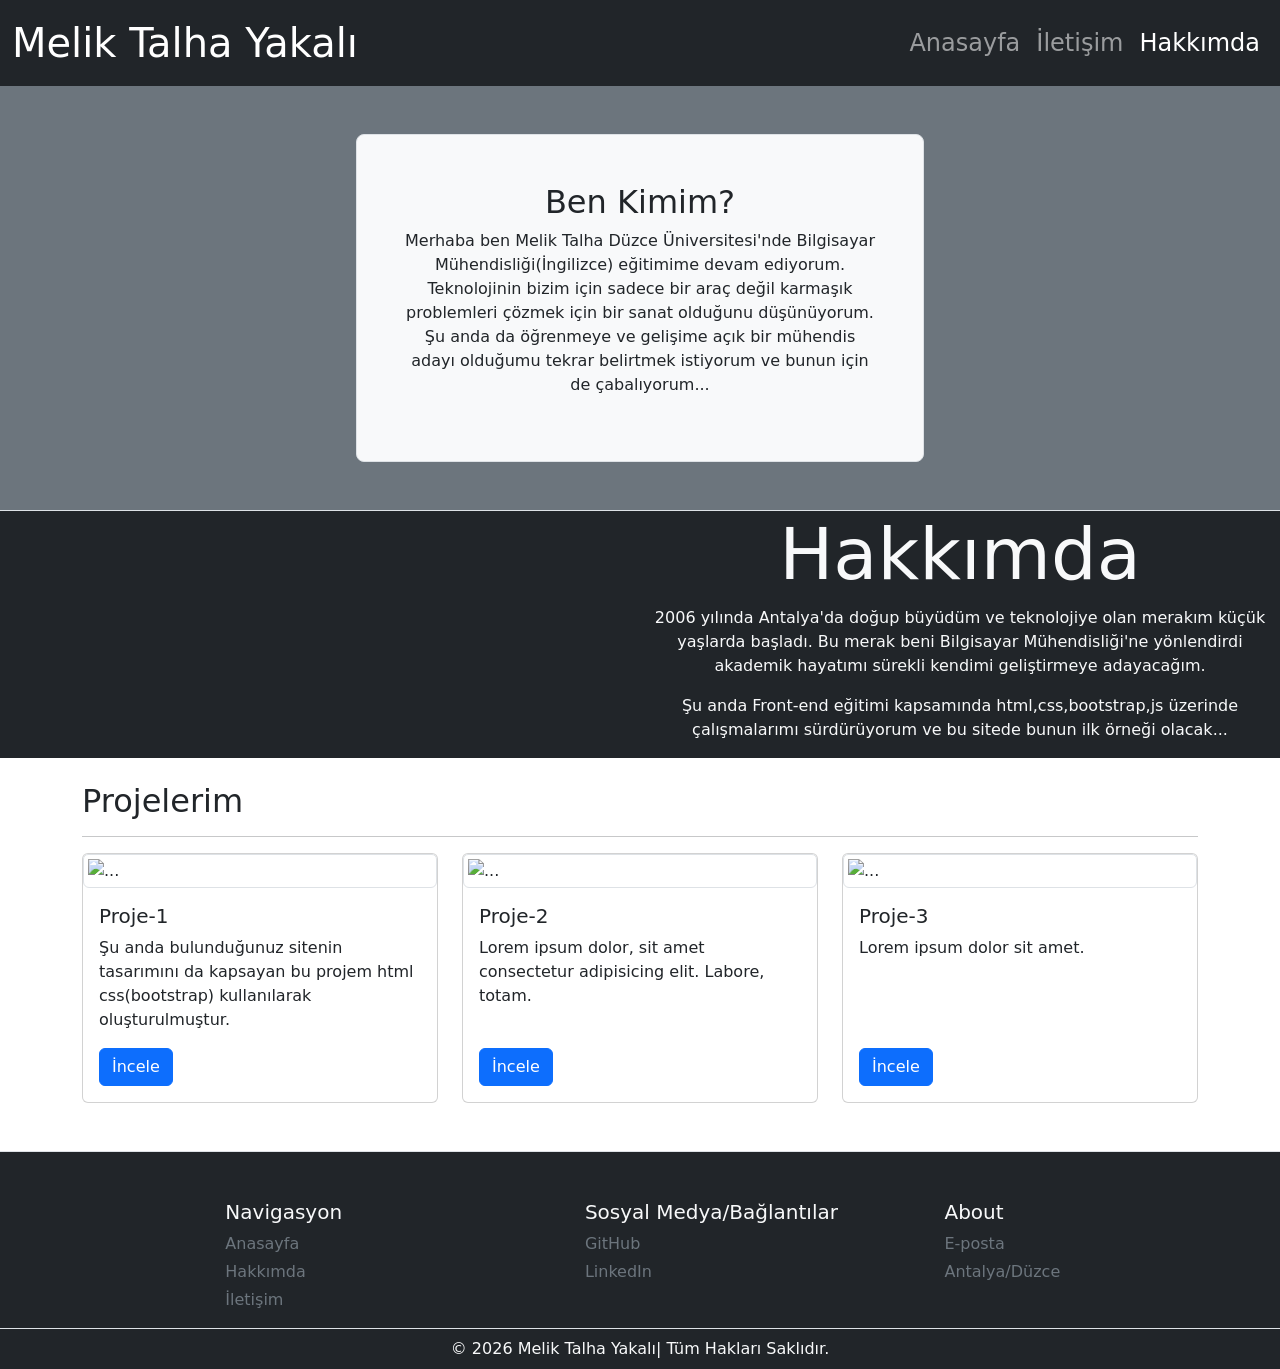
==== about.html @ fb701a8e "site tamamen bootstrap olarak güncellendi." ====
<!DOCTYPE html>
<html lang="en">
<head>
    <meta charset="UTF-8">
    <meta name="viewport" content="width=device-width, initial-scale=1.0">
    <title>Hakkımda</title>
    <link rel="stylesheet" href="css/style.css">
    <link rel="preconnect" href="https://fonts.googleapis.com">
    <link rel="preconnect" href="https://fonts.gstatic.com" crossorigin>
    <link href="https://fonts.googleapis.com/css2?family=Chivo:wght@800&display=swap" rel="stylesheet">
    <link rel="preconnect" href="https://fonts.googleapis.com">
    <link rel="preconnect" href="https://fonts.gstatic.com" crossorigin>
    <link href="https://fonts.googleapis.com/css2?family=Chivo:wght@800&family=Google+Sans:ital,opsz,wght@0,17..18,400..700;1,17..18,400..700&display=swap" rel="stylesheet">
    <link href="https://cdn.jsdelivr.net/npm/bootstrap@5.3.8/dist/css/bootstrap.min.css" rel="stylesheet" integrity="sha384-sRIl4kxILFvY47J16cr9ZwB07vP4J8+LH7qKQnuqkuIAvNWLzeN8tE5YBujZqJLB" crossorigin="anonymous">
</head>
<body>
    
    <!-- Navigation-->
    <nav class="navbar navbar-dark navbar-expand-lg bg-dark">
    <div class="container-fluid">
        <a class="navbar-brand fs-1" href="index.html">Melik Talha Yakalı</a>
        <button class="navbar-toggler" type="button" data-bs-toggle="collapse" data-bs-target="#navbarNav" aria-controls="navbarNav" aria-expanded="false" aria-label="Toggle navigation">
        <span class="navbar-toggler-icon"></span>
        </button>
        <div class="collapse navbar-collapse" id="navbarNav">
        <ul class="navbar-nav ms-auto fs-4">
            <li class="nav-item">
            <a class="nav-link" aria-current="page" href="index.html">Anasayfa</a>
            </li>
            <li class="nav-item">
            <a class="nav-link" href="contact.html">İletişim</a>
            </li>
            <li class="nav-item">
            <a class="nav-link active" href="about.html">Hakkımda</a>
        </ul>
        </div>
    </div>
    </nav>
    <!-- Navigation END -->

    
    <div class="container-fluid mb-4">
         <!-- Hero content-->
        <div class="row bg-secondary p-5 border-bottom">
            <div class="col-sm-6 offset-sm-3">
         <div class="h-100 p-5 bg-light border rounded-3">
            <h2 class="text-center">Ben Kimim?</h2>
            <p class="text-center">Merhaba ben Melik Talha Düzce Üniversitesi'nde Bilgisayar Mühendisliği(İngilizce) eğitimime devam ediyorum. Teknolojinin bizim için sadece bir araç değil karmaşık problemleri çözmek için bir sanat olduğunu düşünüyorum. Şu anda da öğrenmeye ve gelişime açık bir mühendis adayı olduğumu tekrar belirtmek istiyorum ve bunun için de çabalıyorum...</p>
            </div>
        </div>
            </div>
        <!-- Hero content END -->
        <!-- About-me-->
            <div class="row bg-dark">
                <div class="col-sm-6 ms-0 ps-0">
                <img src="https://picsum.photos/id/45/600/300" alt="" class="w-100">
                </div>
                <div class="col-sm-6 text-light d-flex justify-content-center align-items-center">
                    <div class="text-center">
                    <h2 class="display-2">Hakkımda</h2>
                    <p>2006 yılında Antalya'da doğup büyüdüm ve teknolojiye olan merakım küçük yaşlarda başladı. Bu merak beni Bilgisayar Mühendisliği'ne yönlendirdi akademik hayatımı sürekli kendimi geliştirmeye adayacağım. </p>
                    <p>Şu anda Front-end eğitimi kapsamında html,css,bootstrap,js üzerinde çalışmalarımı sürdürüyorum ve bu sitede bunun ilk örneği olacak...</p>
                    </div>
                </div>
            </div>
         <!-- About-me END -->
        </div>

        <!-- Projects -->
         <div class="container">
            <h2>Projelerim</h2>
            <hr>
            <div class="row">
                <div class="col-sm-4">
                    <div class="card h-100">
                    <img src="https://picsum.photos/id/46/600/400" class="card-img-top img-thumbnail" alt="...">
                    <div class="card-body d-flex flex-column">
                        <h5 class="card-title">Proje-1</h5>
                        <p class="card-text">Şu anda bulunduğunuz sitenin tasarımını da kapsayan bu projem html css(bootstrap) kullanılarak oluşturulmuştur.
                        </p>
                        <a href="https://github.com/talhayakali/My-website" class="btn btn-primary mt-auto align-self-start" target="_blank">İncele</a>
                    </div>
                    </div>
                </div>
                <div class="col-sm-4">
                     <div class="card h-100">
                    <img src="https://picsum.photos/id/47/600/400" class="card-img-top img-thumbnail" alt="...">
                    <div class="card-body d-flex flex-column">
                        <h5 class="card-title">Proje-2</h5>
                        <p class="card-text">Lorem ipsum dolor, sit amet consectetur adipisicing elit. Labore, totam.</p>
                        <a href="#" class="btn btn-primary mt-auto align-self-start">İncele</a>
                    </div>
                    </div>
                </div>
                <div class="col-sm-4">
                     <div class="card h-100">
                    <img src="https://picsum.photos/id/48/600/400" class="card-img-top img-thumbnail" alt="...">
                    <div class="card-body d-flex flex-column">
                        <h5 class="card-title">Proje-3</h5>
                        <p class="card-text">Lorem ipsum dolor sit amet.</p>
                        <a href="#" class="btn btn-primary align-self-start mt-auto">İncele</a>
                    </div>
                    </div>
                </div>
            </div>
         </div>
        <!-- Projects end-->
    
    <!-- Footer-->
     <div class="bg-dark text-light mt-5">
        <footer class="pt-4 pt-md-5 border-top">
        <div class="row offset-2">
        <div class="col-6 col-md">
            <h5>Navigasyon</h5>
            <ul class="list-unstyled text-small">
            <li class="mb-1"><a class="link-secondary text-decoration-none" href="index.html">Anasayfa</a></li>
            <li class="mb-1"><a class="link-secondary text-decoration-none" href="about.html">Hakkımda</a></li>
            <li class="mb-1"><a class="link-secondary text-decoration-none" href="contact.html">İletişim</a></li>
            </ul>
        </div>
        <div class="col-6 col-md">
            <h5>Sosyal Medya/Bağlantılar</h5>
            <ul class="list-unstyled text-small">
            <li class="mb-1"><a class="link-secondary text-decoration-none" href="https://github.com/talhayakali" target="_blank">GitHub</a></li>
            <li class="mb-1"><a class="link-secondary text-decoration-none" href="https://www.linkedin.com/in/melik-talha-yakal%C4%B1-802a4a221/" target="_blank">LinkedIn</a></li>
            <li class="mb-1"><a class="link-secondary text-decoration-none" href="#"></a></li>
            <li class="mb-1"><a class="link-secondary text-decoration-none" href="#"></a></li>
            </ul>
        </div>
        <div class="col-6 col-md">
            <h5>About</h5>
            <ul class="list-unstyled text-small">
            <li class="mb-1"><a class="link-secondary text-decoration-none" href="mailto:ty2992948@gmail.com" target="_blank">E-posta</a></li>
            <li class="mb-1"><a class="link-secondary text-decoration-none" href="#location">Antalya/Düzce</a></li>
            <li class="mb-1"><a class="link-secondary text-decoration-none" href="#"></a></li>
            <li class="mb-1"><a class="link-secondary text-decoration-none" href="#"></a></li>
            </ul>
        </div>
        </div>

        <div class="d-flex justify-content-center border-top pb-2 pt-2">
            <p class="mb-0">© 2026 Melik Talha Yakalı| Tüm Hakları Saklıdır.</p>
        </div>
    </footer>
    </div>
    <!-- Footer END -->
     
    
         <!-- <header class="header">
        <a href="index.html"><h1>Melik Talha Yakalı</h1></a>
            <div class="top-bar">
                <a href="index.html">Anasayfa</a>
                <a href="about.html">Hakkımda</a>
                <a href="contact.html">İletişim</a>
        </div>
     </header>

     <div class="container clear">
        
        <div class="content clear">
            <h1>Hakkımda</h1>
            <hr style="    
            border: 0;
            height: 1px;
            background-image: linear-gradient(to right, rgba(0, 0, 0, 0), rgba(0, 0, 0, 0.75), rgba(0, 0, 0, 0));">    
            <div class="content-about-me bg-green">
                <p>
                   Merhaba ben Melik Talha, Antalya'da yaşıyorum fakat eğitim nedeniyle şu an Düzce Üniversitesi'nde Bilgisayar Mühendisliği(İngilizce) bölümünde okuyorum.
                </p>
            </div>
            <div class="content-about-me">
                <p>
                    Şu anda kodluyoruzun Frond-end eğitimiyle de html,css ve js öğreniyorum...
                </p>
            </div>
               <div class="content">
                <h1>Yeteneklerim</h1>
                <hr style="    
                border: 0;
                height: 1px;
                background-image: linear-gradient(to right, rgba(0, 0, 0, 0), rgba(0, 0, 0, 0.75), rgba(0, 0, 0, 0));">                  
                <div class="card card2">
                    <ul>
                        <li>HTML <img src="icon/html-5.png" alt="html-logo">
                            <p>Html'yi geçtiğimiz günlerde öğrendim ve şu an temel bilgilere sahibim kendimi daha da geliştirmeye çalışıyorum...</p>
                        </li>
                    </ul>
                </div>
                <div class="card card2">
                    <ul>
                        <li>CSS <img src="icon/css-3.png" alt="css-logo">
                            <p>CSS'yi temel düzeyde öğrendim ve bu alanda kendimi geliştirmeye çalışıyorum.</p>
                        </li>
                    </ul>
                </div>
                <div class="card card2">
                    <ul>
                        <li>JAVASCRİPT <img src="icon/js.png" alt="js-logo">
                            <p>JavaScript temellerini ilerleyen zamanlarda öğreneceğim ve bu alanda kendimi fazlasıyla geliştireceğim.</p>
                        </li>
                    </ul>
                </div>
               </div>
            </div>
        </div>
     </div>
      -->

      <script src="https://cdn.jsdelivr.net/npm/bootstrap@5.3.8/dist/js/bootstrap.bundle.min.js" integrity="sha384-FKyoEForCGlyvwx9Hj09JcYn3nv7wiPVlz7YYwJrWVcXK/BmnVDxM+D2scQbITxI" crossorigin="anonymous"></script>

</body>
</html>
---- css/style.css ----
/* body{
    margin: 0;
    padding: 0;
}

hr {
    height: 12px;
    border: 0;
    box-shadow: inset 0 12px 12px -12px rgba(0, 0, 0, 0.5);
}

.clear {
    clear: both;
}

.header a {
    text-decoration-line: none;
    color: rgb(58, 54, 54);
    font-family: 'chivo', sans-serif;
    font-size: 20px;
}

.header{
    justify-content: space-around;
    align-items: center;
    display: flex;
    width: 100%;
    font-family: "chivo", sans-serif;
    margin-bottom: 20px;
    padding: 5px;
    text-decoration-line: none;
    color: black;
    background-color: #ABB0CB;
}

.container{
    width: 1000px;
    margin: 50px auto 0;
}

.content {
    width: 800px;
    float: left;
}

.top-bar {
    width: 200px;
    display: flex;
    gap: 30px;
    align-items: center;
    justify-content: center;
    float: right;
}

.bg-red {
    background-color: red;
}

.bg-green {
    background-color: green;
}

.bg-yellow {
    background-color: yellow;
}

.content-about-me {
    float: left;
    margin: 20px;
    padding: 10px;
    font-family:'Times New Roman', Times, serif;
    font-size: 21px;
    color: black;
    align-items: center;
    width: 90%;
    height: 100px;
    border-radius: 20px;
    -webkit-box-shadow: -3px 6px 21px -1px rgba(0,0,0,0.78), -1px 3px 21px -9px rgba(0,0,0,0.8), -1px 3px 21px -9px rgba(0,0,0,0.8); 
    box-shadow: -3px 6px 21px -1px rgba(0,0,0,0.78), -1px 3px 21px -9px rgba(0,0,0,0.8), -1px 3px 21px -9px rgba(0,0,0,0.8);
    background-color: #DCDEE9;
}
.card {
 width: 20%;
 height: 254px;
 background-image: linear-gradient(163deg, #8A4750 0%, #DCDEE9 100%);
 border-radius: 20px;
 transition: all .3s;
 float: left;

}

.card2 {
 width: 24%;
 height: auto;
 padding: 25px;
 margin-right: 3%;
 height: 254px;
 background-color:  #8A4750;
 border-radius: 20px;
 transition: all .2s;
 float: left;
}

.card2:hover {
 transform: scale(0.98);
 border-radius: 20px;
}

.card:hover {
 box-shadow: 0px 0px 30px 1px #191b24;
}

.card ul {
    list-style: none;
    padding: 0;
    margin: 0;
    font-family: 'chivo', sans-serif, monospace;
    color: white;
    font-size: 30px;
}

.card ul p {
    font-size: 18px;
    font-family: "google sans", sans-serif, monospace;
}

.card ul img {
    width: 40px;
    height: 40px;
    margin-left: 10px;
}

h1 {
    font-family: 'chivo', sans-serif, monospace;
    color: #101119;
    text-align: center;
    margin-bottom: 20px;
} */
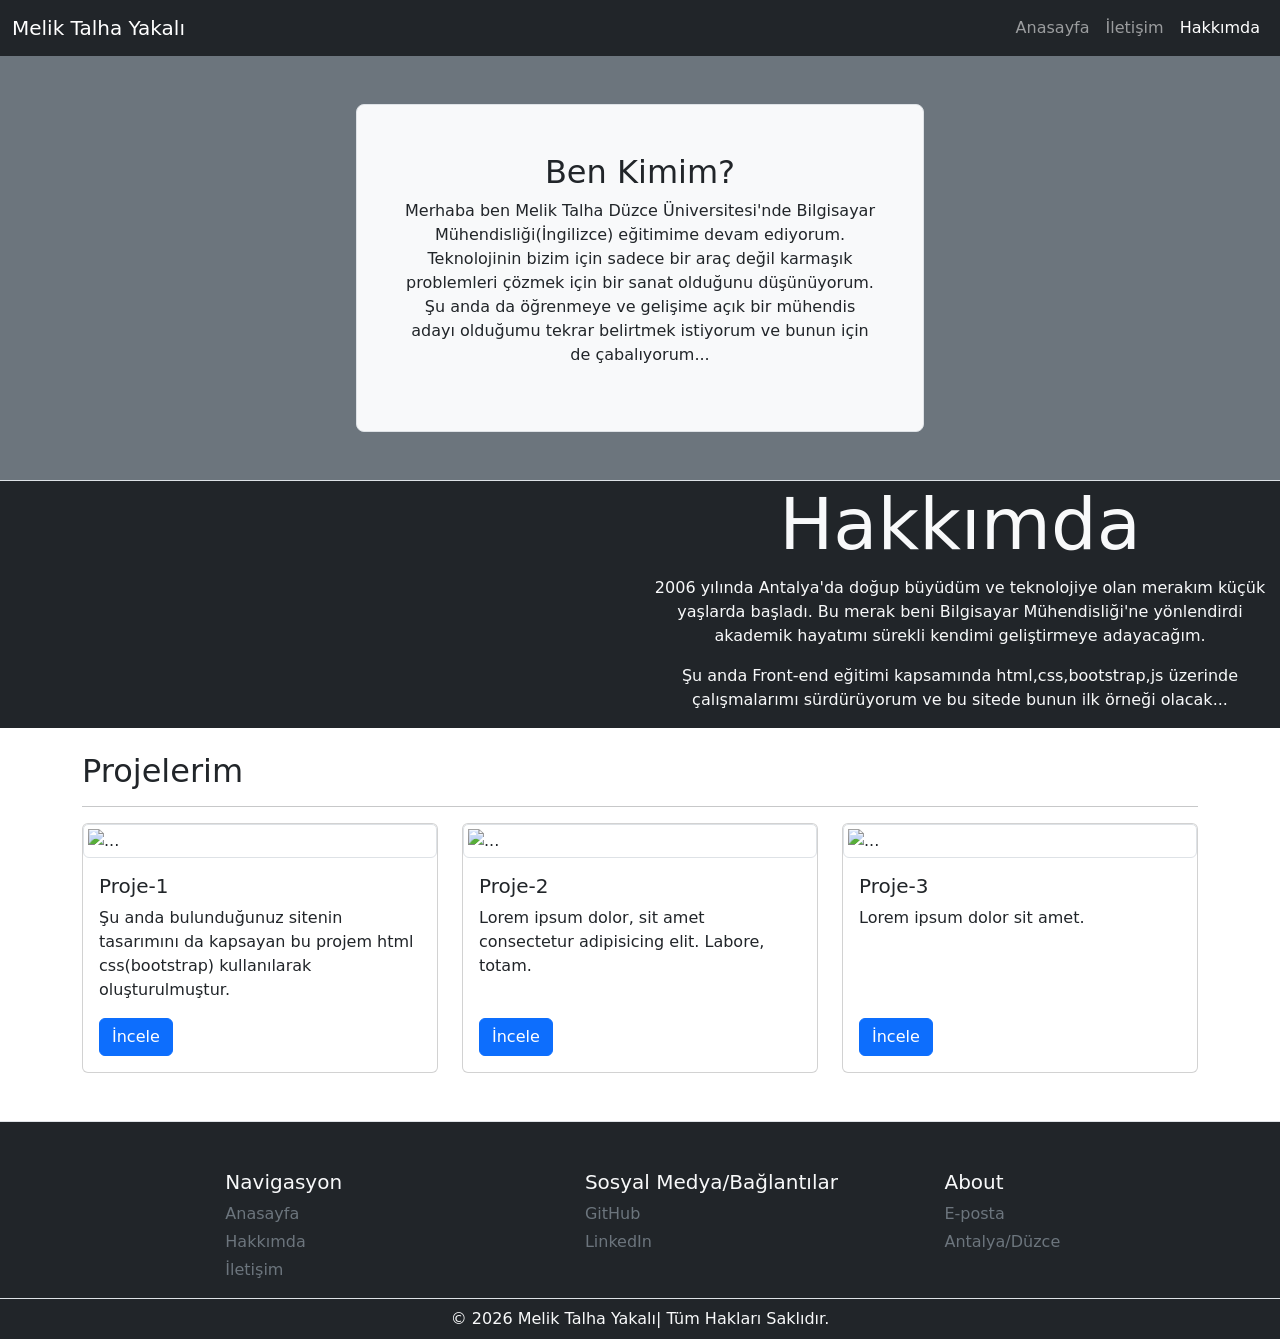
==== commit 4b19887f: "taşma düzeltildi" ====
--- a/about.html
+++ b/about.html
@@ -11,19 +11,19 @@
     <link rel="preconnect" href="https://fonts.googleapis.com">
     <link rel="preconnect" href="https://fonts.gstatic.com" crossorigin>
     <link href="https://fonts.googleapis.com/css2?family=Chivo:wght@800&family=Google+Sans:ital,opsz,wght@0,17..18,400..700;1,17..18,400..700&display=swap" rel="stylesheet">
-    <link href="https://cdn.jsdelivr.net/npm/bootstrap@5.3.8/dist/css/bootstrap.min.css" rel="stylesheet" integrity="sha384-sRIl4kxILFvY47J16cr9ZwB07vP4J8+LH7qKQnuqkuIAvNWLzeN8tE5YBujZqJLB" crossorigin="anonymous">
+    <link href="https://cdn.jsdelivr.net/npm/bootstrap@5.2.3/dist/css/bootstrap.min.css" rel="stylesheet" integrity="sha384-rbsA2VBKQhggwzxH7pPCaAqO46MgnOM80zW1RWuH61DGLwZJEdK2Kadq2F9CUG65" crossorigin="anonymous">
 </head>
 <body>
     
     <!-- Navigation-->
     <nav class="navbar navbar-dark navbar-expand-lg bg-dark">
     <div class="container-fluid">
-        <a class="navbar-brand fs-1" href="index.html">Melik Talha Yakalı</a>
+        <a class="navbar-brand" href="index.html">Melik Talha Yakalı</a>
         <button class="navbar-toggler" type="button" data-bs-toggle="collapse" data-bs-target="#navbarNav" aria-controls="navbarNav" aria-expanded="false" aria-label="Toggle navigation">
         <span class="navbar-toggler-icon"></span>
         </button>
         <div class="collapse navbar-collapse" id="navbarNav">
-        <ul class="navbar-nav ms-auto fs-4">
+        <ul class="navbar-nav ms-auto">
             <li class="nav-item">
             <a class="nav-link" aria-current="page" href="index.html">Anasayfa</a>
             </li>
@@ -206,7 +206,7 @@
      </div>
       -->
 
-      <script src="https://cdn.jsdelivr.net/npm/bootstrap@5.3.8/dist/js/bootstrap.bundle.min.js" integrity="sha384-FKyoEForCGlyvwx9Hj09JcYn3nv7wiPVlz7YYwJrWVcXK/BmnVDxM+D2scQbITxI" crossorigin="anonymous"></script>
+      <script src="https://cdn.jsdelivr.net/npm/bootstrap@5.2.3/dist/js/bootstrap.bundle.min.js" integrity="sha384-kenU1KFdBIe4zVF0s0G1M5b4hcpxyD9F7jL+jjXkk+Q2h455rYXK/7HAuoJl+0I4" crossorigin="anonymous"></script>
 
 </body>
 </html>
--- a/css/style.css
+++ b/css/style.css
@@ -1,3 +1,15 @@
+html, body {
+    overflow-x: hidden; /* Yatay kaydırmayı tamamen kapatır */
+    width: 100%;
+    margin: 0;
+    padding: 0;
+}
+
+.row {
+    margin-right: 0; /* Row'dan kaynaklı taşmayı sıfırlar */
+    margin-left: 0;
+}
+
 /* body{
     margin: 0;
     padding: 0;
